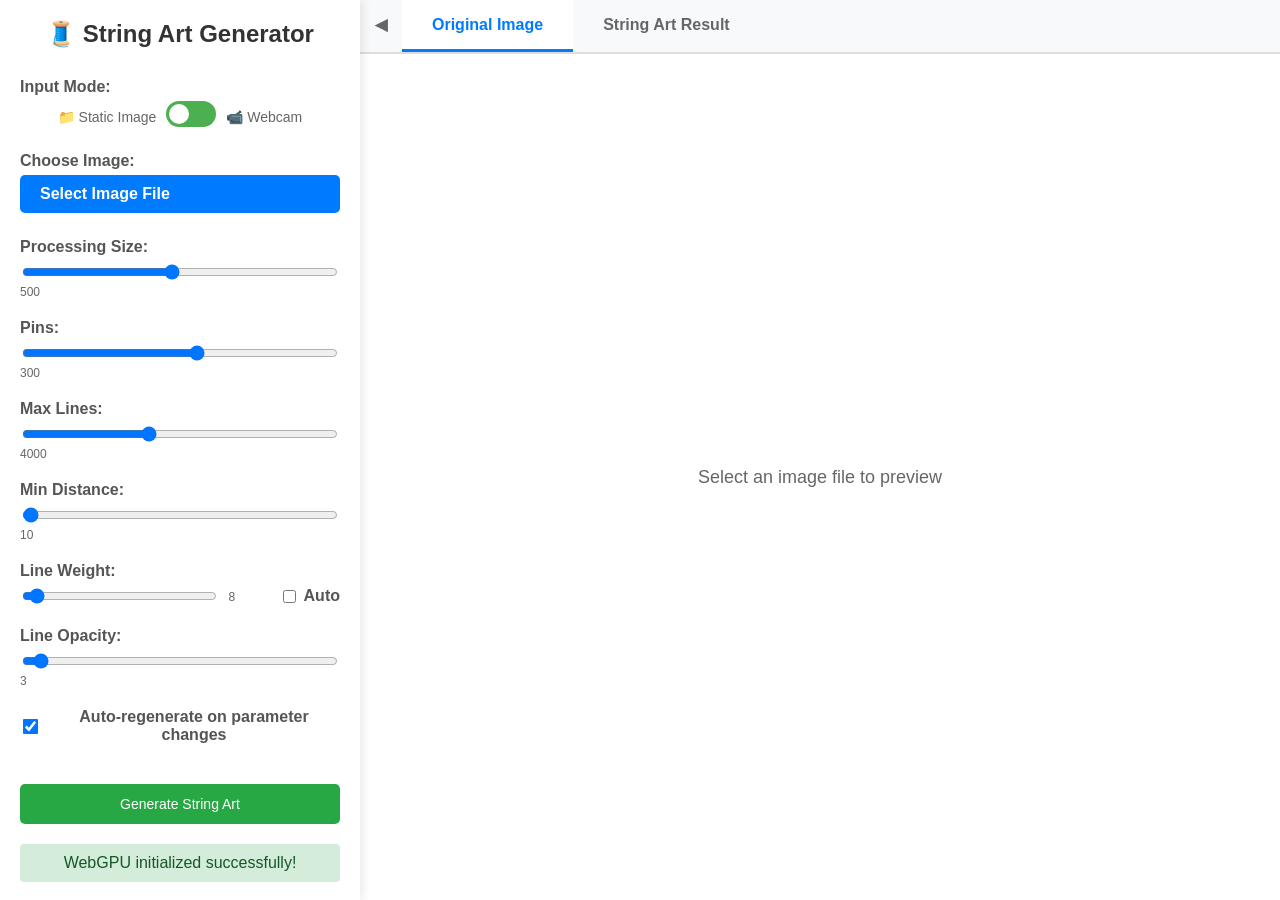
==== index.html @ 776cc1c6 "remove old code" ====
<!DOCTYPE html>
<html lang="en">

<head>
    <meta charset="UTF-8">
    <meta name="viewport" content="width=device-width, initial-scale=1.0">
    <title>String Art Generator</title>
    <link rel="stylesheet" href="stringart.css">
</head>

<body>
    <div class="app-container">
        <div class="sidebar" id="sidebar">
            <h1>🧵 String Art Generator</h1>

            <div class="controls">
                <div class="control-group">
                    <label>Input Mode:</label>
                    <div class="toggle-switch-container">
                        <span class="toggle-label">📁 Static Image</span>
                        <label class="toggle-switch">
                            <input type="checkbox" id="modeToggle" onchange="toggleInputMode()">
                            <span class="toggle-slider"></span>
                        </label>
                        <span class="toggle-label">📹 Webcam</span>
                    </div>
                </div>

                <div class="control-group" id="imageInputGroup">
                    <label for="imageInput">Choose Image:</label>
                    <label for="imageInput" class="file-input-wrapper">
                        <input type="file" id="imageInput" accept="image/*">
                        <span id="fileInputText">Select Image File</span>
                    </label>
                </div>

                <div class="control-group" id="webcamGroup" style="display: none;">
                    <label>Webcam:</label>
                    <div style="display: flex; gap: 10px;">
                        <button id="startWebcamBtn" onclick="startWebcam()"
                            style="flex: 1; padding: 10px; border-radius: 4px; background: #2196F3; color: white; border: none; cursor: pointer;">
                            Start Webcam
                        </button>
                        <button id="stopWebcamBtn" onclick="stopWebcam()"
                            style="flex: 1; padding: 10px; border-radius: 4px; background: #f44336; color: white; border: none; cursor: pointer; display: none;">
                            Stop Webcam
                        </button>
                    </div>
                    <video id="webcamVideo" autoplay playsinline style="display: none;"></video>
                    <canvas id="webcamCanvas"
                        style="width: 100%; border-radius: 4px; margin-top: 10px; display: none;"></canvas>

                    <div style="margin-top: 15px;">
                        <label for="webcamContrast">Contrast:</label>
                        <input type="range" id="webcamContrast" min="0" max="200" value="100" step="5">
                        <div class="range-value" id="webcamContrastValue">100</div>
                    </div>
                </div>

                <div class="control-group">
                    <label for="targetSize">Processing Size:</label>
                    <input type="range" id="targetSize" min="50" max="1000" value="500" step="50">
                    <div class="range-value" id="targetSizeValue">500</div>
                </div>

                <div class="control-group">
                    <label for="pins">Pins:</label>
                    <input type="range" id="pins" min="50" max="500" value="300">
                    <div class="range-value" id="pinsValue">300</div>
                </div>

                <div class="control-group">
                    <label for="maxLines">Max Lines:</label>
                    <input type="range" id="maxLines" min="50" max="10000" value="4000" step="50">
                    <div class="range-value" id="maxLinesValue">4000</div>
                </div>

                <div class="control-group">
                    <label for="minDistance">Min Distance:</label>
                    <input type="range" id="minDistance" min="10" max="100" value="10">
                    <div class="range-value" id="minDistanceValue">10</div>
                </div>

                <div class="control-group">
                    <label for="lineWeight">Line Weight:</label>
                    <div style="display: flex; align-items: center; gap: 10px;">
                        <input type="range" id="lineWeight" min="1" max="200" value="8" style="flex: 1;">
                        <div class="range-value" id="lineWeightValue" style="min-width: 40px;">8</div>
                        <label style="display: flex; align-items: center; gap: 5px; margin: 0;">
                            <input type="checkbox" id="autoLineWeight">
                            <span>Auto</span>
                        </label>
                    </div>
                </div>

                <div class="control-group">
                    <label for="renderLineWidth">Line Opacity:</label>
                    <input type="range" id="renderLineWidth" min="1" max="60" value="3" step="1">
                    <div class="range-value" id="renderLineWidthValue">3</div>
                </div>

            </div>

            <div class="auto-regenerate-section" style="text-align: center; margin: 20px 0;">
                <label
                    style="display: flex; align-items: center; justify-content: center; gap: 8px; font-weight: 600; color: #555;">
                    <input type="checkbox" id="autoRegenerate" checked style="transform: scale(1.2);">
                    Auto-regenerate on parameter changes
                </label>
            </div>

            <button class="generate-btn" id="generateBtn" onclick="generateStringArt()">
                Generate String Art
            </button>

            <div class="status" id="status" style="display: none;"></div>
            <div class="progress-bar" id="progressBar" style="display: none;">
                <div class="progress-fill" id="progressFill"></div>
            </div>
        </div>

        <div class="main-content">
            <div class="tabs">
                <button class="sidebar-toggle" id="sidebarToggle" onclick="toggleSidebar()">
                    <span id="toggleIcon">◀</span>
                </button>
                <button class="tab active" onclick="switchTab('original')">Original Image</button>
                <button class="tab" onclick="switchTab('result')">String Art Result</button>
            </div>

            <div class="tab-content active" id="originalTab">
                <div class="empty-state" id="originalEmpty">
                    Select an image file to preview
                </div>
            </div>

            <div class="tab-content" id="resultTab">
                <div class="empty-state" id="resultEmpty">
                    Generated string art will appear here
                </div>
            </div>
        </div>
    </div>

    <script src="stringart.js" type="module"></script>
</body>

</html>
---- stringart.css ----
body {
    font-family: 'Segoe UI', Tahoma, Geneva, Verdana, sans-serif;
    margin: 0;
    padding: 0;
    background-color: #f5f5f5;
    height: 100vh;
    overflow: hidden;
}

.app-container {
    display: flex;
    height: 100vh;
}

.sidebar {
    width: 320px;
    background: white;
    box-shadow: 2px 0 10px rgba(0, 0, 0, 0.1);
    overflow-y: auto;
    padding: 20px;
    z-index: 10;
    transition: all 0.3s ease;
    position: relative;
}

.sidebar.collapsed {
    width: 0;
    padding: 0;
    overflow: hidden;
}

.sidebar.collapsed .controls,
.sidebar.collapsed .auto-regenerate-section,
.sidebar.collapsed .generate-btn,
.sidebar.collapsed .status,
.sidebar.collapsed .progress-bar {
    display: none;
}

.sidebar.collapsed h1 {
    display: none;
}

.main-content {
    flex: 1;
    display: flex;
    flex-direction: column;
    background: white;
}

h1 {
    color: #333;
    text-align: center;
    margin: 0 0 30px 0;
    font-size: 1.5rem;
}

.sidebar-toggle {
    background: #f8f9fa;
    border: none;
    border-bottom: 3px solid transparent;
    padding: 15px 15px;
    cursor: pointer;
    font-size: 16px;
    font-weight: 600;
    color: #666;
    transition: all 0.3s;
}

.sidebar-toggle:hover {
    background: #e9ecef;
    color: #333;
}

.controls {
    display: flex;
    flex-direction: column;
    gap: 20px;
}

.control-group {
    display: flex;
    flex-direction: column;
}

label {
    font-weight: 600;
    margin-bottom: 5px;
    color: #555;
}

/* Toggle Switch Styles */
.toggle-switch-container {
    display: flex;
    align-items: center;
    justify-content: center;
    gap: 10px;
}

.toggle-label {
    font-size: 14px;
    color: #666;
    font-weight: 500;
}

.toggle-switch {
    position: relative;
    display: inline-block;
    width: 50px;
    height: 26px;
}

.toggle-switch input {
    opacity: 0;
    width: 0;
    height: 0;
}

.toggle-slider {
    position: absolute;
    cursor: pointer;
    top: 0;
    left: 0;
    right: 0;
    bottom: 0;
    background-color: #4CAF50;
    transition: 0.3s;
    border-radius: 26px;
}

.toggle-slider:before {
    position: absolute;
    content: "";
    height: 20px;
    width: 20px;
    left: 3px;
    bottom: 3px;
    background-color: white;
    transition: 0.3s;
    border-radius: 50%;
}

.toggle-switch input:checked + .toggle-slider {
    background-color: #FF9800;
}

.toggle-switch input:checked + .toggle-slider:before {
    transform: translateX(24px);
}

input[type="number"],
input[type="range"] {
    padding: 8px;
    border: 1px solid #ddd;
    border-radius: 4px;
    font-size: 14px;
}

input[type="range"] {
    padding: 0;
}

.range-value {
    font-size: 12px;
    color: #666;
    margin-top: 2px;
}

.file-input-wrapper {
    position: relative;
    display: inline-block;
    cursor: pointer;
    background: #007bff;
    color: white;
    padding: 10px 20px;
    border-radius: 5px;
    transition: background-color 0.3s;
}

.file-input-wrapper:hover {
    background: #0056b3;
}

.file-input-wrapper input[type="file"] {
    position: absolute;
    left: -9999px;
}

.generate-btn {
    background: #28a745;
    color: white;
    border: none;
    padding: 12px 20px;
    border-radius: 5px;
    font-size: 14px;
    cursor: pointer;
    transition: background-color 0.3s;
    width: 100%;
    margin-top: 20px;
}

.generate-btn:hover:not(:disabled) {
    background: #1e7e34;
}

.generate-btn:disabled {
    background: #ccc;
    cursor: not-allowed;
}

.tabs {
    display: flex;
    border-bottom: 2px solid #ddd;
    background: #f8f9fa;
    margin: 0;
}

.tab {
    padding: 15px 30px;
    background: none;
    border: none;
    cursor: pointer;
    font-size: 16px;
    font-weight: 600;
    color: #666;
    transition: all 0.3s;
    border-bottom: 3px solid transparent;
}

.tab:hover {
    background: #e9ecef;
    color: #333;
}

.tab.active {
    color: #007bff;
    border-bottom-color: #007bff;
    background: white;
}

.tab-content {
    flex: 1;
    padding: 20px;
    overflow: auto;
    display: none;
    align-items: center;
    justify-content: center;
    min-height: calc(100vh - 120px);
}

.tab-content.active {
    display: flex;
}

.tab-content img,
.tab-content svg {
    max-width: 100%;
    max-height: 100%;
    object-fit: contain;
    border-radius: 4px;
    box-shadow: 0 2px 8px rgba(0, 0, 0, 0.1);
}

.zoomable-container {
    position: relative;
    width: 100%;
    height: 100%;
    overflow: hidden;
    cursor: grab;
}

.zoomable-container:active {
    cursor: grabbing;
}

.zoomable-content {
    position: relative;
    transform-origin: center center;
    transition: transform 0.1s ease-out;
    will-change: transform;
}

.zoom-controls {
    position: absolute;
    top: 20px;
    right: 20px;
    display: flex;
    flex-direction: column;
    gap: 5px;
    z-index: 100;
}

.zoom-btn {
    background: rgba(255, 255, 255, 0.9);
    border: 1px solid #ddd;
    border-radius: 4px;
    padding: 8px 12px;
    cursor: pointer;
    font-weight: bold;
    box-shadow: 0 2px 4px rgba(0, 0, 0, 0.1);
    transition: background-color 0.2s;
}

.zoom-btn:hover {
    background: white;
}

.zoom-info {
    position: absolute;
    bottom: 20px;
    left: 20px;
    background: rgba(0, 0, 0, 0.7);
    color: white;
    padding: 8px 12px;
    border-radius: 4px;
    font-size: 12px;
    z-index: 100;
}

/* SVG styling to avoid repeating attributes */
#stringArtSVG line {
    stroke: black;
    stroke-width: 1;
}

#stringArtSVG circle {
    fill: black;
    r: 2;
}

.empty-state {
    text-align: center;
    color: #666;
    font-size: 18px;
}

.status {
    margin-top: 20px;
    padding: 10px;
    border-radius: 4px;
    text-align: center;
    font-weight: 500;
}

.status.loading {
    background: #cce5ff;
    color: #0066cc;
}

.status.success {
    background: #d4edda;
    color: #155724;
}

.status.error {
    background: #f8d7da;
    color: #721c24;
}

.progress-bar {
    width: 100%;
    height: 20px;
    background: #f0f0f0;
    border-radius: 10px;
    overflow: hidden;
    margin: 10px 0;
}

.progress-fill {
    height: 100%;
    background: linear-gradient(90deg, #007bff, #0056b3);
    width: 0%;
    transition: width 0.3s ease;
}

.download-btn {
    background: #17a2b8;
    color: white;
    border: none;
    padding: 8px 16px;
    border-radius: 4px;
    font-size: 14px;
    cursor: pointer;
    transition: background-color 0.3s;
    width: 200px;
}

.download-btn:hover {
    background: #138496;
}

.download-section {
    position: absolute;
    bottom: 20px;
    right: 20px;
    z-index: 100;
    text-align: center;
    display: flex;
    flex-direction: column;
    align-items: center;
    gap: 5px;
}

.download-section .line-count-msg {
    color: #666;
    font-size: 14px;
    margin-bottom: 8px;
}

.fps-indicator {
    position: absolute;
    bottom: 20px;
    left: 20px;
    z-index: 100;
    background-color: rgba(0, 0, 0, 0.7);
    color: #ccc;
    padding: 8px 12px;
    border-radius: 4px;
    font-family: monospace;
    font-size: 14px;
}

.img-scale-wrapper {
    margin: 0 auto;
    overflow: hidden;
    border: 1px solid #ddd;
    border-radius: 8px;
}

.img-zoomable-container {
    position: relative;
    overflow: hidden;
    cursor: grab;
}

.img-zoomable-content {
    position: absolute;
    transform-origin: center center;
}

.img-crosshairs {
    position: absolute;
    top: 0;
    left: 0;
    width: 100%;
    height: 100%;
    pointer-events: none;
    z-index: 10;
}

.img-crosshairs-h,
.img-crosshairs-v {
    position: absolute;
    background: rgba(220, 80, 80, 0.35);
}

.img-crosshairs-h {
    top: 50%;
    left: 0;
    width: 100%;
    height: 1px;
}

.img-crosshairs-v {
    left: 50%;
    top: 0;
    height: 100%;
    width: 1px;
}

.zoomable-content {
    display: flex;
    align-items: center;
    justify-content: center;
    height: 100%;
}

#stringArtCanvas {
    background: white;
    display: block;
    image-rendering: -webkit-optimize-contrast;
    image-rendering: crisp-edges;
}

/* Utility classes for cursor states */
.cursor-grab {
    cursor: grab;
}

.cursor-grabbing {
    cursor: grabbing;
}

/* Tab content positioning */
#originalTab {
    position: relative;
}

/* Visibility utilities */
.hidden {
    display: none !important;
}

.visible {
    display: block;
}

/* Opacity utilities */
.opacity-50 {
    opacity: 0.5;
}

.opacity-100 {
    opacity: 1;
}

@media (max-width: 768px) {
    .app-container {
        flex-direction: column;
        height: auto;
        min-height: 100vh;
    }

    .sidebar {
        width: 100%;
        padding: 15px;
        box-shadow: 0 2px 10px rgba(0, 0, 0, 0.1);
    }

    .sidebar.collapsed {
        width: 100%;
        padding: 15px;
    }

    .sidebar.collapsed .controls,
    .sidebar.collapsed .auto-regenerate-section,
    .sidebar.collapsed .generate-btn,
    .sidebar.collapsed .status,
    .sidebar.collapsed .progress-bar {
        display: flex;
    }

    .sidebar.collapsed h1 {
        writing-mode: initial;
        text-orientation: initial;
        font-size: 1.5rem;
        margin: 0 0 30px 0;
        text-align: center;
    }

    .sidebar-toggle {
        display: none;
    }

    .main-content {
        min-height: 60vh;
    }

    .tab-content {
        min-height: 50vh;
        padding: 15px;
    }

    .tab {
        padding: 12px 20px;
        font-size: 14px;
    }

    body {
        overflow: auto;
    }
}
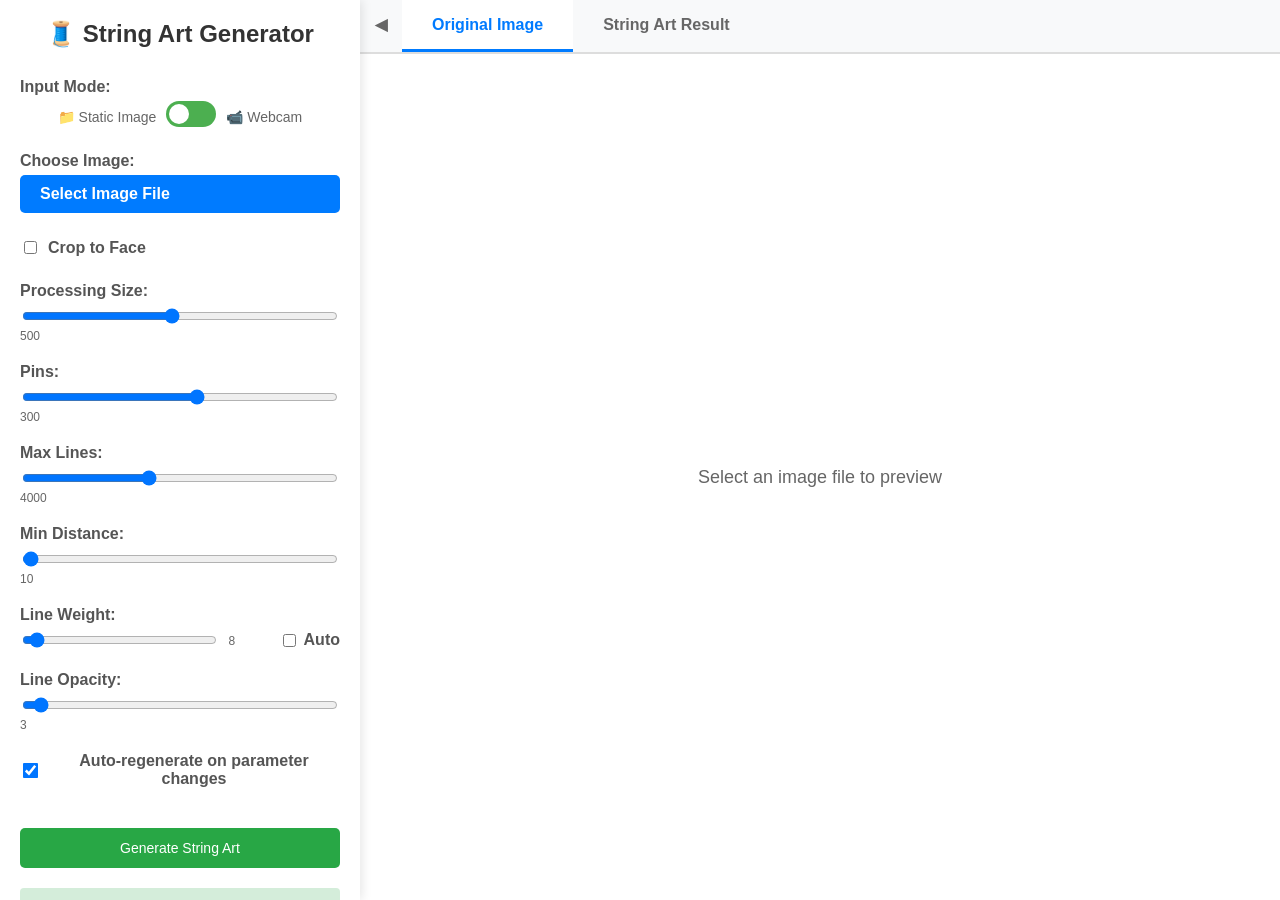
==== commit 63d08027: "add crop-to-face option using MediaPipe Face Landmarker Detects face in image/webcam, computes roll " ====
--- a/index.html
+++ b/index.html
@@ -55,6 +55,13 @@
                         <input type="range" id="webcamContrast" min="0" max="200" value="100" step="5">
                         <div class="range-value" id="webcamContrastValue">100</div>
                     </div>
+                </div>
+
+                <div class="control-group">
+                    <label style="display: flex; align-items: center; gap: 8px;">
+                        <input type="checkbox" id="cropToFace">
+                        <span>Crop to Face</span>
+                    </label>
                 </div>
 
                 <div class="control-group">
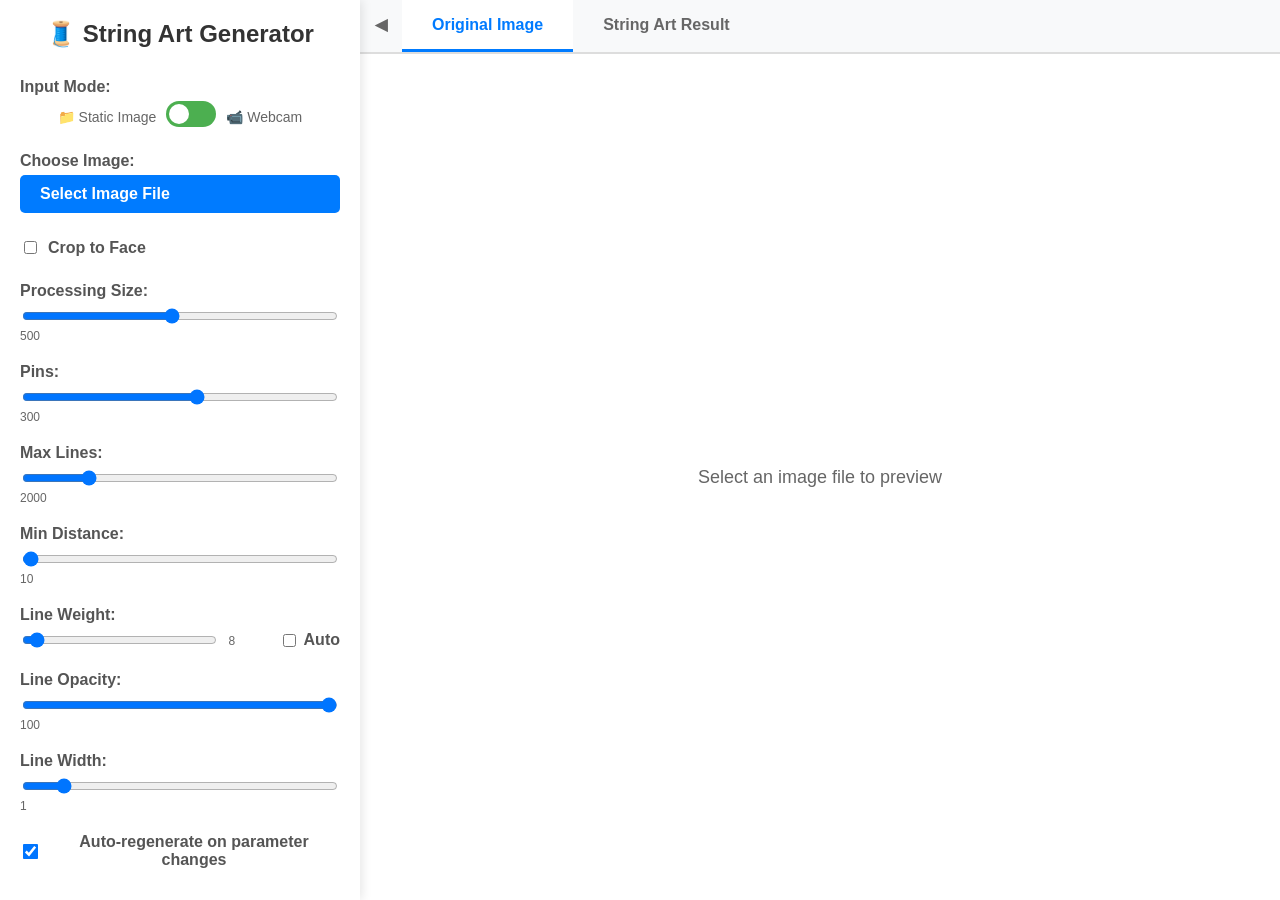
==== commit e1558123: "rename renderLineWidth to renderOpacity, add line width slider, fix image sizing on file load - Rena" ====
--- a/index.html
+++ b/index.html
@@ -78,8 +78,8 @@
 
                 <div class="control-group">
                     <label for="maxLines">Max Lines:</label>
-                    <input type="range" id="maxLines" min="50" max="10000" value="4000" step="50">
-                    <div class="range-value" id="maxLinesValue">4000</div>
+                    <input type="range" id="maxLines" min="50" max="10000" value="2000" step="50">
+                    <div class="range-value" id="maxLinesValue">2000</div>
                 </div>
 
                 <div class="control-group">
@@ -101,9 +101,15 @@
                 </div>
 
                 <div class="control-group">
-                    <label for="renderLineWidth">Line Opacity:</label>
-                    <input type="range" id="renderLineWidth" min="1" max="60" value="3" step="1">
-                    <div class="range-value" id="renderLineWidthValue">3</div>
+                    <label for="renderOpacity">Line Opacity:</label>
+                    <input type="range" id="renderOpacity" min="1" max="100" value="100" step="1">
+                    <div class="range-value" id="renderOpacityValue">100</div>
+                </div>
+
+                <div class="control-group">
+                    <label for="renderLineWidth">Line Width:</label>
+                    <input type="range" id="renderLineWidth" min="0.5" max="5" value="1" step="0.25">
+                    <div class="range-value" id="renderLineWidthValue">1</div>
                 </div>
 
             </div>
--- a/stringart.css
+++ b/stringart.css
@@ -420,6 +420,7 @@
     font-size: 14px;
 }
 
+
 .img-scale-wrapper {
     margin: 0 auto;
     overflow: hidden;
